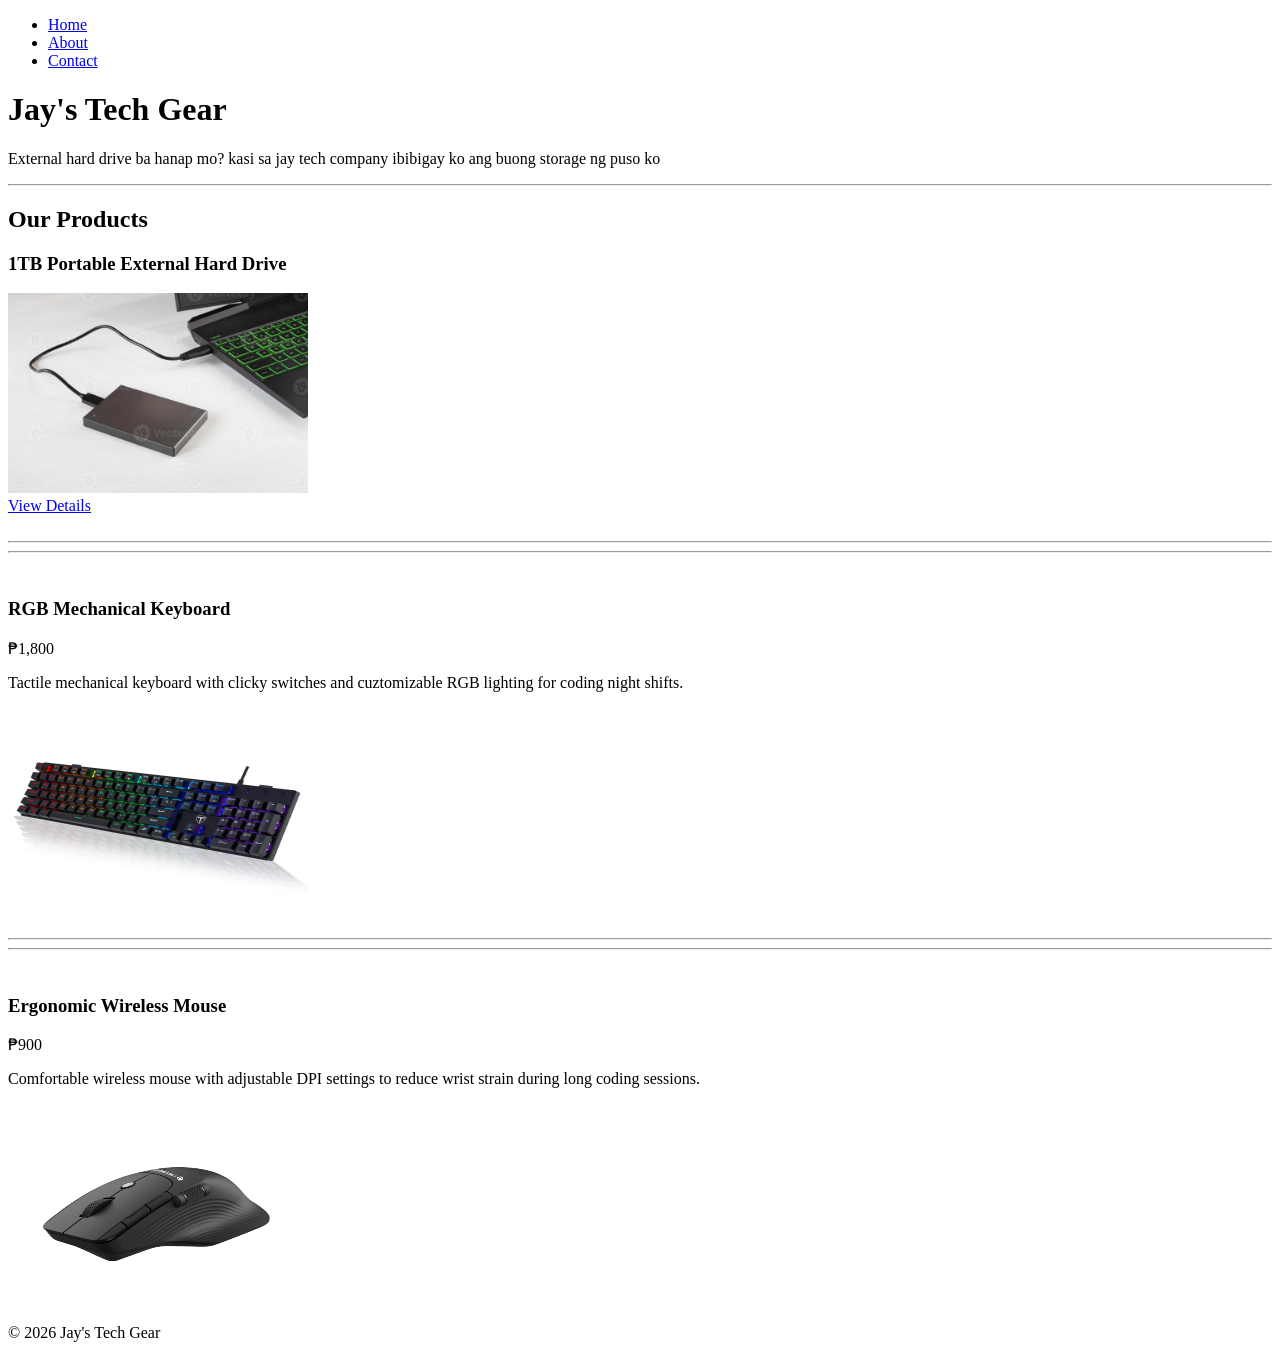
==== index.html @ 661d8a68 "updated product info" ====
<!DOCTYPE html>
<html lang="en">
<head>
    <meta charset="UTF-8">
    <meta name="viewport" content="width=, initial-scale=1.0">
    <title>Jay's Tech Gear</title>

<body>
    <header>
        <nav>
            <ul>
                <li><a href="index.html">Home</a></li>
                <li><a href="about.html">About</a></li>
                <li><a href="contact.html">Contact</a></li>
            </ul>
        </nav>


     <h1>Jay's Tech Gear</h1>
    </header>
   <main>
    <p>External hard drive ba hanap mo? kasi sa jay tech company ibibigay ko ang buong storage ng puso ko</p>

    <hr>

    <h2>Our Products</h2>

    <article>
        <h3>1TB Portable External Hard Drive</h3>
        <img src="harddrive.jpg" width="300" height="200"  alt=" external hard drive sitting next to a laptop computer">
        <br>
        <a href="products/external-hard-drive.html">View Details</a>
    </article>
    <br>
    <hr>
    <hr>
    <br>
    <article>
        <h3>RGB Mechanical Keyboard</h3>
        <p>₱1,800</p>
        <p>Tactile mechanical keyboard with clicky switches and cuztomizable RGB lighting for coding night shifts.</p>
        <img src="keyboard.webp" width="300" height="200" alt="Sleek mechanical gaming keyboard with illuminated keycaps">
    </article>
    <br>
    <hr>
    <hr>
    <br>
    <article>
        <h3>Ergonomic Wireless Mouse</h3>
        <p>₱900</p>
        <p>Comfortable wireless mouse with adjustable DPI settings to reduce wrist strain during long coding sessions.</p>
        <img src="mouse.webp" width="300" height="200" alt="Minimalist wireless ergonomic mouse resting on a clean desk layout">
    </article>
  </main>
    <footer>
        <p>&copy; 2026 Jay's Tech Gear</p>
    </footer>

</body>
</html>
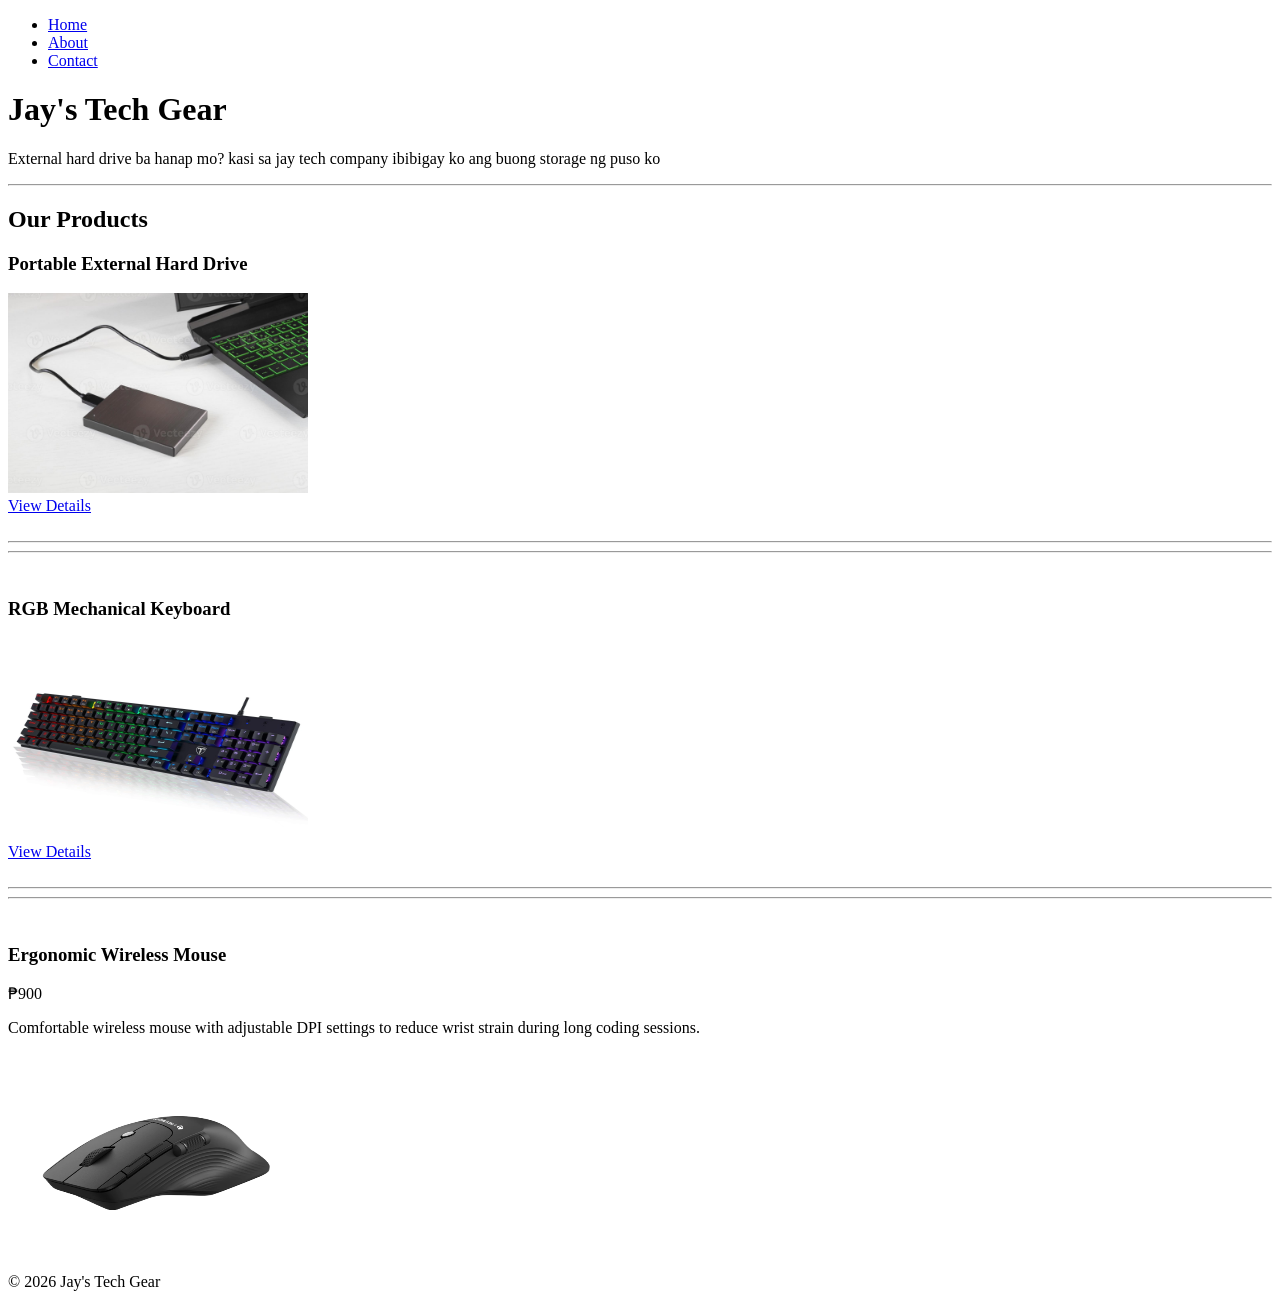
==== commit 190f7b36: "updated second product" ====
--- a/index.html
+++ b/index.html
@@ -26,7 +26,7 @@
     <h2>Our Products</h2>
 
     <article>
-        <h3>1TB Portable External Hard Drive</h3>
+        <h3>Portable External Hard Drive</h3>
         <img src="harddrive.jpg" width="300" height="200"  alt=" external hard drive sitting next to a laptop computer">
         <br>
         <a href="products/external-hard-drive.html">View Details</a>
@@ -37,9 +37,9 @@
     <br>
     <article>
         <h3>RGB Mechanical Keyboard</h3>
-        <p>₱1,800</p>
-        <p>Tactile mechanical keyboard with clicky switches and cuztomizable RGB lighting for coding night shifts.</p>
         <img src="keyboard.webp" width="300" height="200" alt="Sleek mechanical gaming keyboard with illuminated keycaps">
+        <br>
+        <a href="rgb-mechanical-keyboard.html"> View Details</a>
     </article>
     <br>
     <hr>
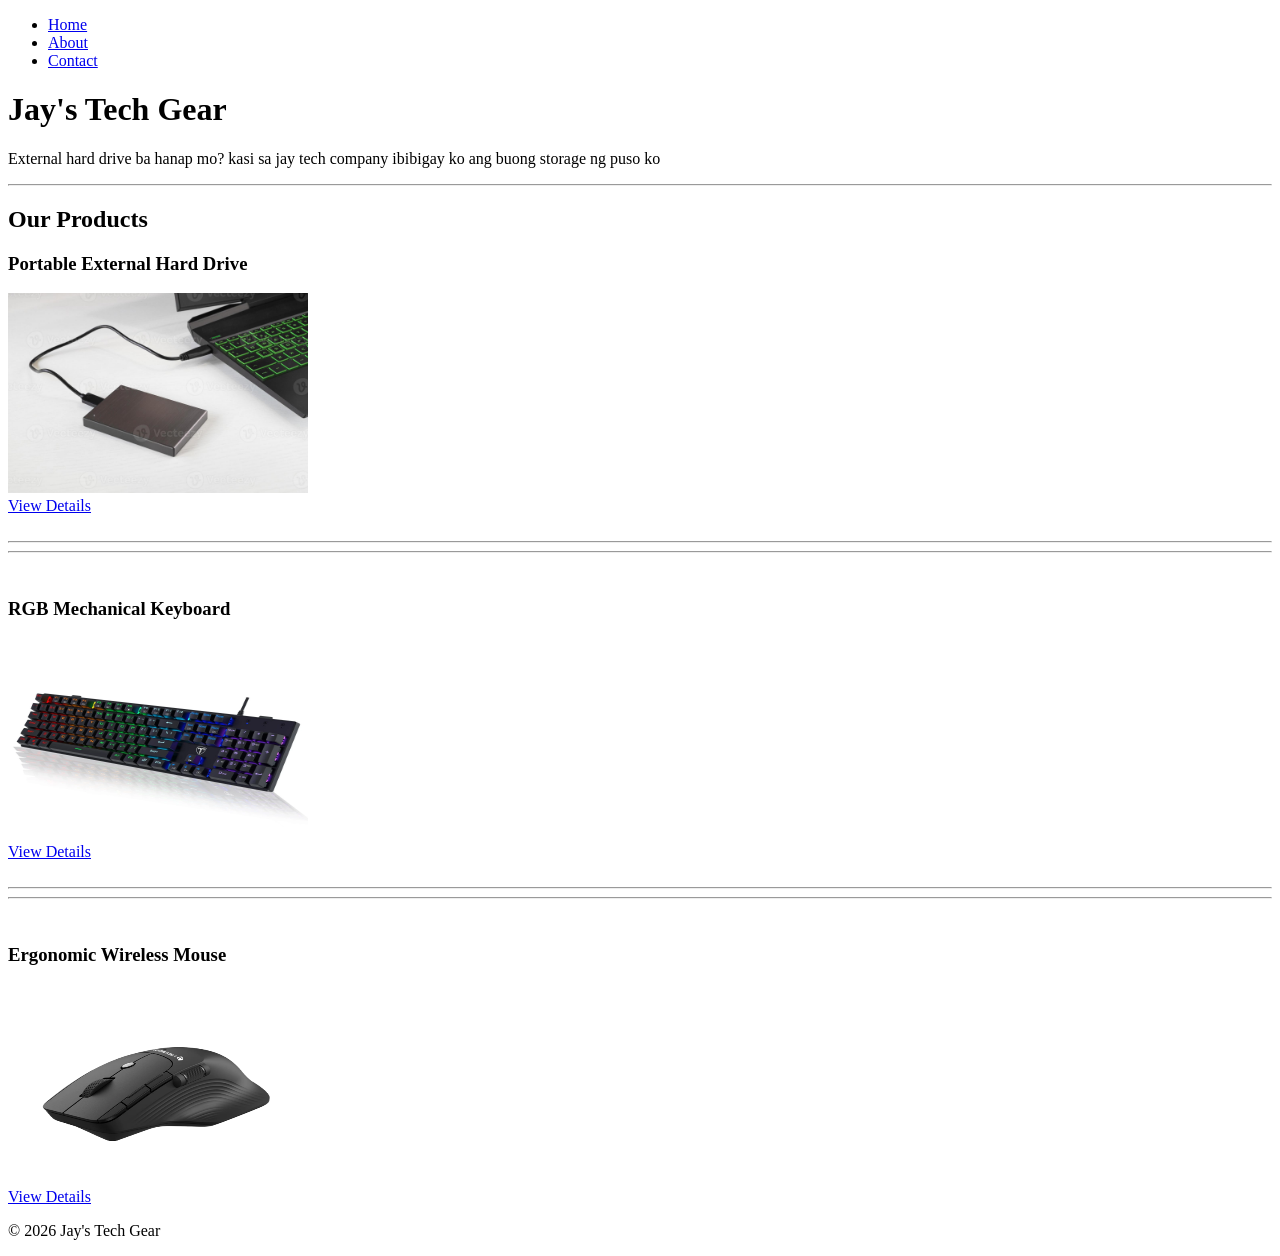
==== commit 4e3cb51a: "third product" ====
--- a/index.html
+++ b/index.html
@@ -39,17 +39,18 @@
         <h3>RGB Mechanical Keyboard</h3>
         <img src="keyboard.webp" width="300" height="200" alt="Sleek mechanical gaming keyboard with illuminated keycaps">
         <br>
-        <a href="rgb-mechanical-keyboard.html"> View Details</a>
+        <a href="products/rgb-mechanical-keyboard.html"> View Details</a>
     </article>
+
     <br>
     <hr>
     <hr>
     <br>
     <article>
         <h3>Ergonomic Wireless Mouse</h3>
-        <p>₱900</p>
-        <p>Comfortable wireless mouse with adjustable DPI settings to reduce wrist strain during long coding sessions.</p>
         <img src="mouse.webp" width="300" height="200" alt="Minimalist wireless ergonomic mouse resting on a clean desk layout">
+        <br>
+         <a href="products/ergonomic-wireless-mouse.html"> View Details</a>
     </article>
   </main>
     <footer>
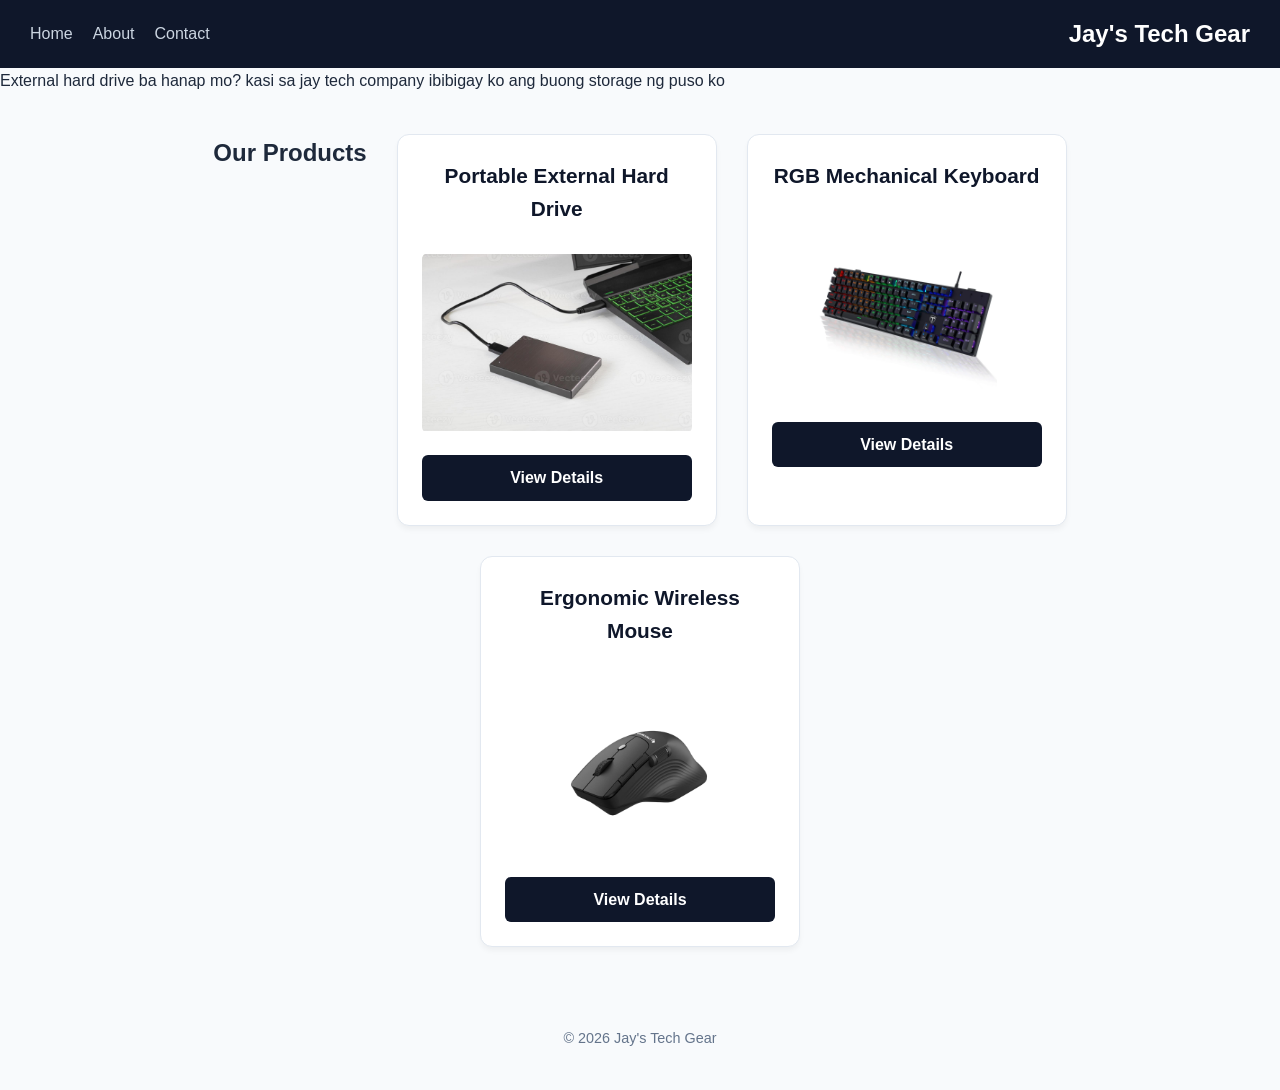
==== commit 0a8c3e24: "ayoko na, bukas naman" ====
--- a/index.html
+++ b/index.html
@@ -4,7 +4,7 @@
     <meta charset="UTF-8">
     <meta name="viewport" content="width=, initial-scale=1.0">
     <title>Jay's Tech Gear</title>
-
+    <link rel="stylesheet" href="style.css">
 <body>
     <header>
         <nav>
@@ -18,40 +18,31 @@
 
      <h1>Jay's Tech Gear</h1>
     </header>
-   <main>
-    <p>External hard drive ba hanap mo? kasi sa jay tech company ibibigay ko ang buong storage ng puso ko</p>
+   
+    <section class="hero banner">
+    <p> External hard drive ba hanap mo? kasi sa jay tech company ibibigay ko ang buong storage ng puso ko</p>
+    </section>
 
-    <hr>
+  <main>
+   <h2>Our Products</h2>
 
-    <h2>Our Products</h2>
-
-    <article>
+    <div class="product-card">
         <h3>Portable External Hard Drive</h3>
         <img src="harddrive.jpg" width="300" height="200"  alt=" external hard drive sitting next to a laptop computer">
-        <br>
         <a href="products/external-hard-drive.html">View Details</a>
-    </article>
-    <br>
-    <hr>
-    <hr>
-    <br>
-    <article>
+    </div>
+  
+    <div class="product-card">
         <h3>RGB Mechanical Keyboard</h3>
         <img src="keyboard.webp" width="300" height="200" alt="Sleek mechanical gaming keyboard with illuminated keycaps">
-        <br>
         <a href="products/rgb-mechanical-keyboard.html"> View Details</a>
-    </article>
+    </div>
 
-    <br>
-    <hr>
-    <hr>
-    <br>
-    <article>
+    <div class="product-card">
         <h3>Ergonomic Wireless Mouse</h3>
         <img src="mouse.webp" width="300" height="200" alt="Minimalist wireless ergonomic mouse resting on a clean desk layout">
-        <br>
          <a href="products/ergonomic-wireless-mouse.html"> View Details</a>
-    </article>
+    </div>
   </main>
     <footer>
         <p>&copy; 2026 Jay's Tech Gear</p>
--- a/style.css
+++ b/style.css
@@ -0,0 +1,173 @@
+
+* {
+    margin: 0;
+    padding: 0;
+    box-sizing: border-box;
+}
+
+body {
+    font-family: 'Segoe UI', 'Segoe UI', Tahoma, Geneva, Verdana, sans-serif;
+    background-color: #f8fafc;
+    color: #1e293b;
+    line-height: 1.6;
+}
+
+header {
+    background-color: #0f172a;
+    padding: 15px 30px;
+    display: flex;
+    justify-content: space-between;
+    align-items: center;
+}
+
+header h1 {
+    color: #ffffff;
+    font-size: 1.5rem;
+}
+
+nav ul {
+    list-style: none;
+    display: flex;
+    gap: 20px;
+}
+
+nav a {
+    color: #cbd5e1;
+    text-decoration: none;
+    font-weight: 500;
+    transition: color 0.2s ease;
+}
+
+nav a:hover {
+    color: #38bdf8;
+}
+
+main {
+    max-width: 1200px;
+    margin: 40px auto;
+    padding: 0 20px;
+    display: flex;
+    flex-wrap: wrap;
+    gap: 30px;
+    justify-content: center;
+}
+
+.product-card {
+    background-color: #ffffff;
+    border: 1px solid #e2e8f0;
+    border-radius: 12px;
+    padding: 24px;
+    width: 320px;
+    text-align: center;
+    box-shadow: 0 4px 6px -1px rgba(0, 0, 0, 0.05);
+    transition: transform 0.3s ease, box-shadow 0.3 ease;
+}
+
+.product-card:hover {
+    transform: translateY(-5px);
+    box-shadow: 0 10px 15px -3px rgba(0, 0, 0, 0.1);
+}
+
+.product-card h3 {
+    font-size: 1.3rem;
+    margin-bottom: 12px;
+    color: #0f172a;
+}
+
+.product-card img {
+    max-width: 100%;
+    height: 180px;
+    object-fit: contain;
+    margin: 15px 0;
+    border-radius: 6px;
+}
+
+.product-card p {
+    font-size: 1.2rem;
+    font-weight: bold;
+    color: #0ea5e9;
+    margin-bottom: 18px;
+}
+
+.product-card a {
+    display: inline-block;
+    background-color: #0f172a;
+    color: #ffffff;
+    padding: 10px 20px;
+    text-decoration: none;
+    border-radius: 6px;
+    font-weight: 600;
+    width: 100%;
+    transition: background-color 0.2s ease;
+}
+
+.product-card a:hover {
+    background-color: #0ea5e9;
+}
+
+footer {
+    text-align: center;
+    padding: 40px 0;
+    color: #64748b;
+    font-size: 0.9rem;
+}
+
+.product-detailed-container {
+    max-width: 750px;
+    margin: 40px auto;
+    display: flex;
+    flex-direction: column;
+    align-items: flex-start;
+    text-align: left;
+    padding: 35px;
+    background-color: #ffffff;
+    border: 1px solid #e2e8f0;
+    border-radius: 12px;
+    box-shadow: 0 4px 6px -1px rgba(0, 0, 0, 0.05);
+}
+
+.product-detailed-container img {
+    align-self: center;
+    max-width: 100%;
+    height: auto;
+    max-height: 280px;
+    margin: 20px 0;
+    object-fit: contain;
+}
+
+.product-detailed-container h2 {
+    margin-top: 25px;
+    margin-bottom: 8px;
+    font-size: 1.4rem;
+    color: #0f172a;
+}
+
+.product-detail-container p {
+    color: #334155;
+    font-size: 1.05rem;
+    margin-bottom: 15px;
+}
+
+.product-detail-container ul, 
+.product-detail-container table {
+    margin-top: 10px;
+    width: 100%;
+}
+
+.hero-banner {
+    background-color: #ffffff; 
+    border-bottom: 1px solid #e2e8f0; 
+    padding: 30px 20px;
+    text-align: center;
+    box-shadow: 0 2px 4px rgba(0, 0, 0, 0.02);
+}
+
+.hero-banner p {
+    font-size: 1.2rem;
+    font-weight: 500;
+    color: #334155; 
+    max-width: 800px;
+    margin: 0 auto;
+    font-style: italic; 
+    line-height: 1.6;
+}
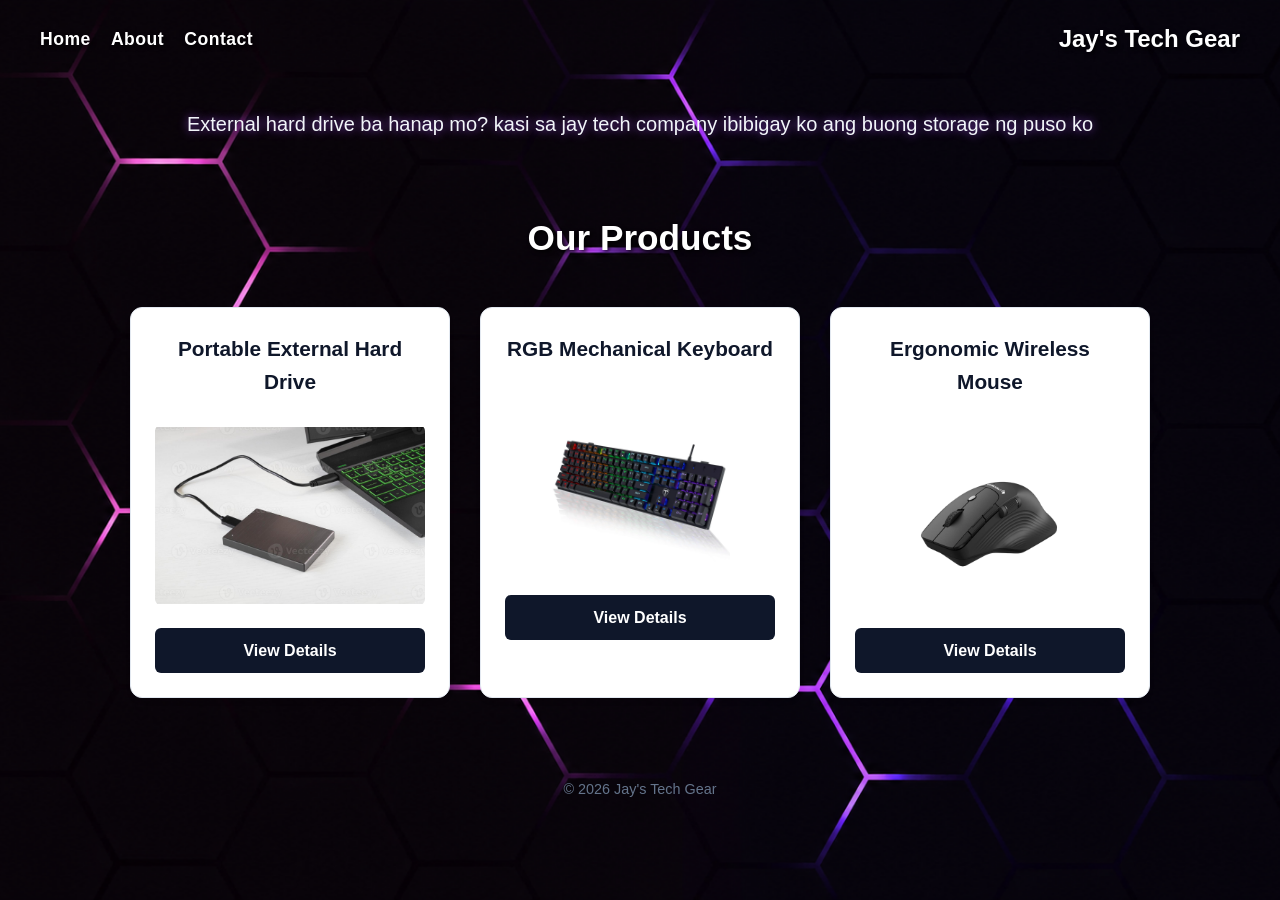
==== commit d9024f32: "css coe updated" ====
--- a/index.html
+++ b/index.html
@@ -19,12 +19,14 @@
      <h1>Jay's Tech Gear</h1>
     </header>
    
-    <section class="hero banner">
-    <p> External hard drive ba hanap mo? kasi sa jay tech company ibibigay ko ang buong storage ng puso ko</p>
+    <section class="hero-banner">
+      <p> External hard drive ba hanap mo? kasi sa jay tech company ibibigay ko ang buong storage ng puso ko</p>
     </section>
 
+    <h2 class="section-title">Our Products</h2>
+
   <main>
-   <h2>Our Products</h2>
+  
 
     <div class="product-card">
         <h3>Portable External Hard Drive</h3>
--- a/style.css
+++ b/style.css
@@ -7,14 +7,19 @@
 
 body {
     font-family: 'Segoe UI', 'Segoe UI', Tahoma, Geneva, Verdana, sans-serif;
-    background-color: #f8fafc;
     color: #1e293b;
     line-height: 1.6;
+    background-image: url(background.png.png);
+    background-size: cover;
+    background-position: center;
+    background-attachment: fixed;
+    background-repeat: no-repeat;
 }
 
 header {
-    background-color: #0f172a;
-    padding: 15px 30px;
+    background-color: transparent;
+    backdrop-filter: none;
+    padding: 20px 40px;
     display: flex;
     justify-content: space-between;
     align-items: center;
@@ -23,6 +28,7 @@
 header h1 {
     color: #ffffff;
     font-size: 1.5rem;
+    text-shadow: 2px 2px 4px rgba(0, 0, 0, 0.9);
 }
 
 nav ul {
@@ -32,14 +38,17 @@
 }
 
 nav a {
-    color: #cbd5e1;
+    color: #ffffff;
     text-decoration: none;
-    font-weight: 500;
+    font-weight: 600;
+    font-size: 1.1rem;
+    text-shadow: 2px 2px 4px rgba(0, 0, 0, 0.9);
+    letter-spacing: 0.5px;
     transition: color 0.2s ease;
 }
 
 nav a:hover {
-    color: #38bdf8;
+    color: #a855f7;
 }
 
 main {
@@ -155,19 +164,41 @@
 }
 
 .hero-banner {
-    background-color: #ffffff; 
-    border-bottom: 1px solid #e2e8f0; 
+    background-color: transparent;
+    border-bottom: none; 
     padding: 30px 20px;
     text-align: center;
-    box-shadow: 0 2px 4px rgba(0, 0, 0, 0.02);
 }
 
 .hero-banner p {
-    font-size: 1.2rem;
-    font-weight: 500;
-    color: #334155; 
-    max-width: 800px;
-    margin: 0 auto;
-    font-style: italic; 
-    line-height: 1.6;
+   color: #ffffff;
+   text-shadow: 0 0 10px rgba(168, 85, 247, 0.8);
+   font-size: 1.25rem;
+   font-weight: center;
+}
+
+body:has(link[href^="../style.css"]) {
+    background-image: url('../background.png.png');
+}
+
+main h2 {
+    color: #ffffff;
+    font-size: 2rem;
+    text-align: center;
+    margin-bottom: 20px;
+    text-shadow: 2px 2px 4px rgba(0, 0, 0, 0.9);
+}
+
+.hero-banner p {
+    color: #f1f5f9;
+}
+
+.section-title {
+    color: #ffffff;
+    font-size: 2.2rem;
+    text-align: center;
+    margin-top: 40px;
+    margin-bottom: 10px;
+    text-shadow: 2px 2px 4px rgba(0, 0, 0, 0.9);
+    width: 100%;
 }
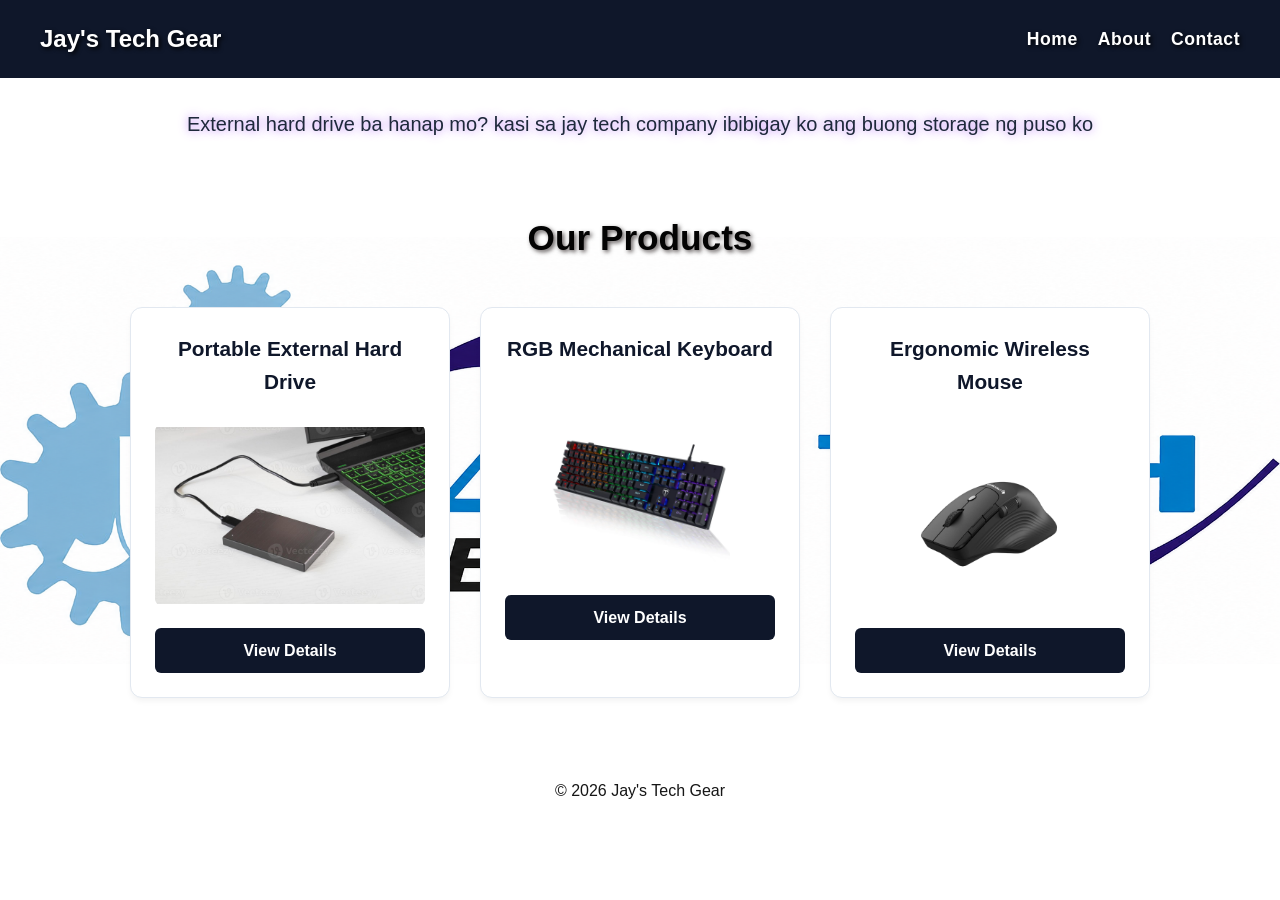
==== commit 0d6002f8: "updated header" ====
--- a/index.html
+++ b/index.html
@@ -7,6 +7,9 @@
     <link rel="stylesheet" href="style.css">
 <body>
     <header>
+
+         <h1>Jay's Tech Gear</h1>
+
         <nav>
             <ul>
                 <li><a href="index.html">Home</a></li>
@@ -16,7 +19,7 @@
         </nav>
 
 
-     <h1>Jay's Tech Gear</h1>
+    
     </header>
    
     <section class="hero-banner">
--- a/style.css
+++ b/style.css
@@ -9,16 +9,17 @@
     font-family: 'Segoe UI', 'Segoe UI', Tahoma, Geneva, Verdana, sans-serif;
     color: #1e293b;
     line-height: 1.6;
-    background-image: url(background.png.png);
-    background-size: cover;
+
+    background-image: url(jayb2.png);
+    background-color: #ffffff;
+    background-size: contain;
     background-position: center;
     background-attachment: fixed;
     background-repeat: no-repeat;
 }
 
 header {
-    background-color: transparent;
-    backdrop-filter: none;
+    background-color: #0f172a;
     padding: 20px 40px;
     display: flex;
     justify-content: space-between;
@@ -28,7 +29,7 @@
 header h1 {
     color: #ffffff;
     font-size: 1.5rem;
-    text-shadow: 2px 2px 4px rgba(0, 0, 0, 0.9);
+    text-shadow: 2px 2px 4px rgba(0,0, 0, 0.9);
 }
 
 nav ul {
@@ -117,8 +118,8 @@
 footer {
     text-align: center;
     padding: 40px 0;
-    color: #64748b;
-    font-size: 0.9rem;
+    color: #161616;
+    font-size: 1rem;
 }
 
 .product-detailed-container {
@@ -178,27 +179,94 @@
 }
 
 body:has(link[href^="../style.css"]) {
-    background-image: url('../background.png.png');
+    background-image: url('../jayb2.png');
+    background-color: #131212;
+    background-size: contain;
+    background-repeat: no-repeat;
+    background-position: center;
 }
 
 main h2 {
-    color: #ffffff;
+    color: #0c0c0c;
     font-size: 2rem;
     text-align: center;
     margin-bottom: 20px;
-    text-shadow: 2px 2px 4px rgba(0, 0, 0, 0.9);
+    text-shadow: 2px 2px 4px rgba(77, 70, 70, 0.9);
 }
 
 .hero-banner p {
-    color: #f1f5f9;
+    color: #1e293b;
 }
 
 .section-title {
-    color: #ffffff;
+    color: #030303;
     font-size: 2.2rem;
     text-align: center;
     margin-top: 40px;
     margin-bottom: 10px;
+    text-shadow: 2px 2px 4px rgba(78, 71, 71, 0.9);
+    width: 100%;
+}
+
+.student-subtitle {
+    color: #101111;
+    font-size: 1.2rem;
+    font-weight: 600;
+    text-shadow: 2px 2px 4px rgba(80, 77, 77, 0.9);
+}
+
+.guide-heading {
+    color: #0a0a0a;
+    text-shadow: 2px 2px 4px rgba(80, 77, 77, 0.9);
+    text-align: right;
+    margin-top: 20px;
+    margin-right: 5%;
+}
+
+.about-page-layout {
+    max-width: 1200;
+    margin: 20px auto;
+    padding: 0 40px;
+    display: flex;
+    flex-direction: column;
+    align-items: flex-start;
+    text-align: left;
+    gap: 30px;
+}
+
+.guide-heading {
+    color: #0a0a0a;
+    font-size: 2.2rem;
+    margin: 0;
+    text-shadow: 2px 2px 4px rgba(83, 74, 74, 0.9);
+}
+
+.profile-details h2 {
+    display: flex;
+    flex-direction: column;
+    align-items: flex-start;
+    gap: 12px;
+}
+
+.profile-details h2 {
+    color: #1b1b1b;
+    font-size: 1.8rem;
     text-shadow: 2px 2px 4px rgba(0, 0, 0, 0.9);
-    width: 100%;
+}
+
+.image-wrapper {
+    position: relative;
+    display: inline-block;
+}
+
+.banana-text {
+    position: absolute;
+    top: 0;
+    left: 325px;
+    width: 400px;
+    color: #1b1b1b;
+    font-size: 1.5rem;
+    font-weight: 500;
+    text-shadow: 2px 2px 4px rgba(122, 115, 115, 0.9);
+    margin: 0;
 }
